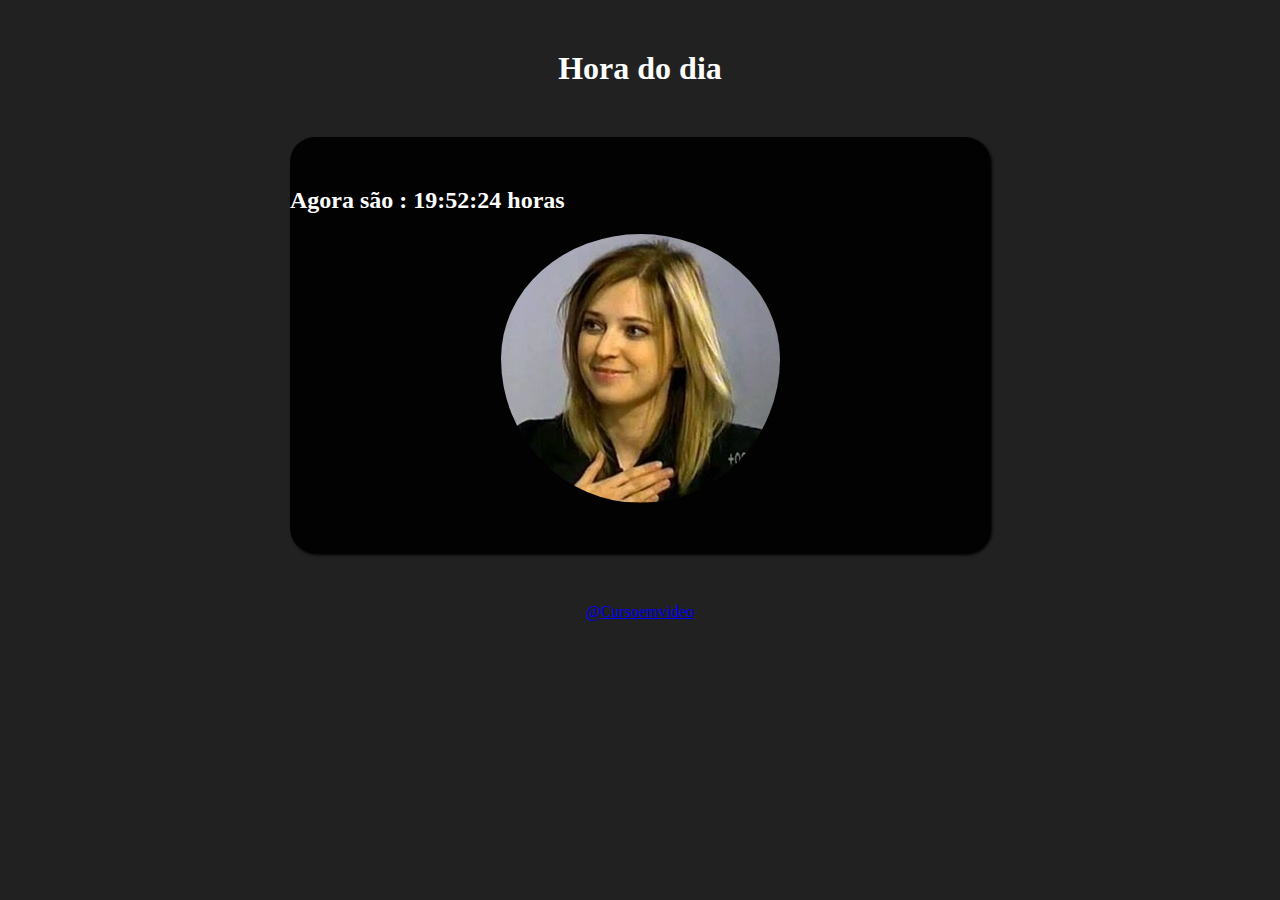
==== Modulo D/exercicios/ex1/index.html @ e703081a "aaa" ====
<!DOCTYPE html>
<html lang="pt-BR">
<head>
    <meta charset="UTF-8">
    <meta name="viewport" content="width=device-width, initial-scale=1.0">
    <link rel="stylesheet" href="style.css">
    <title>Exercicio 1</title>
</head>
<body>
    
    <h1>Hora do dia</h1>
    <div class="fundodaimagem">
        <h2 class="horacentral">
            <div class="resultado"></div>
        </h2>
        <div class="meio">
            <img src="imagens/foto 134.jpg" alt="imagem">
        </div>
    </div>
</body>
<footer>
    <a href="https://www.cursoemvideo.com/">@Cursoemvideo</a>
</footer>
<script src="script.js"></script>
</html>
---- Modulo D/exercicios/ex1/style.css ----
* {
    padding: 0;
    margin: 0;
    box-sizing: border-box;
    
}

body {
    background-color: rgba(0, 0, 0, 0.87);
    color: white;
}

h1 {
    text-align: center;
    margin-top: 50px;
    margin-bottom: 50px;
}

.fundodaimagem {
    background-color: rgb(2, 2, 2);
    padding-top: 50px;
    padding-bottom: 50px;
    margin: auto;
    max-width: 700px;
    border-radius: 25px;
    box-shadow: black 2px 2px 3px;
}

.meio {
    display: flex;
    align-items: center;
    justify-content: center;
    
}

.meio img {
    border-radius: 150%;
    padding-top: 20px;
}

footer {
    color: white;
    text-align: center;
    margin-top: 50px;
}
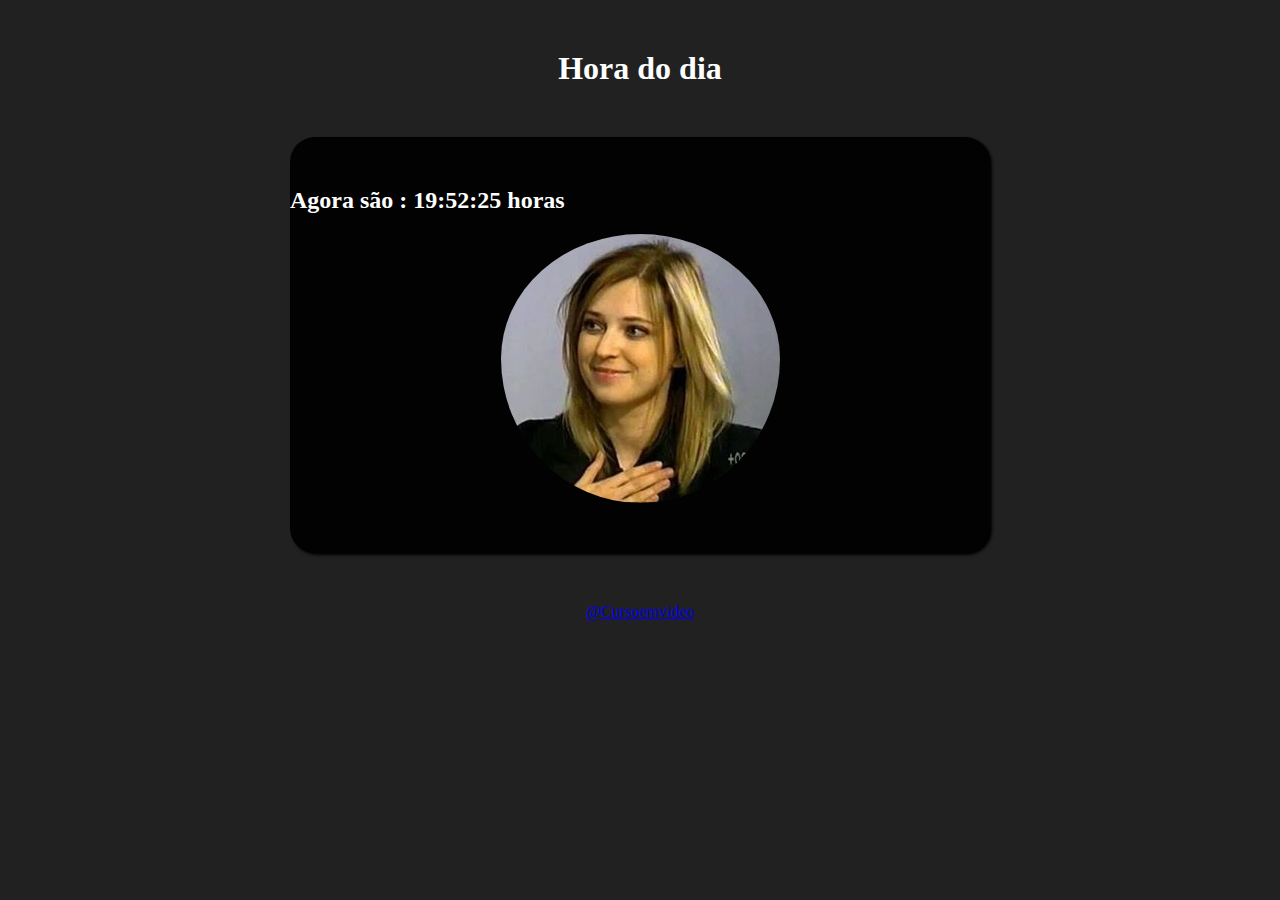
==== commit 065b811a: "relogio funcionando" ====
--- a/Modulo D/exercicios/ex1/index.html
+++ b/Modulo D/exercicios/ex1/index.html
@@ -6,7 +6,7 @@
     <link rel="stylesheet" href="style.css">
     <title>Exercicio 1</title>
 </head>
-<body>
+<body onload="startTime()">
     
     <h1>Hora do dia</h1>
     <div class="fundodaimagem">
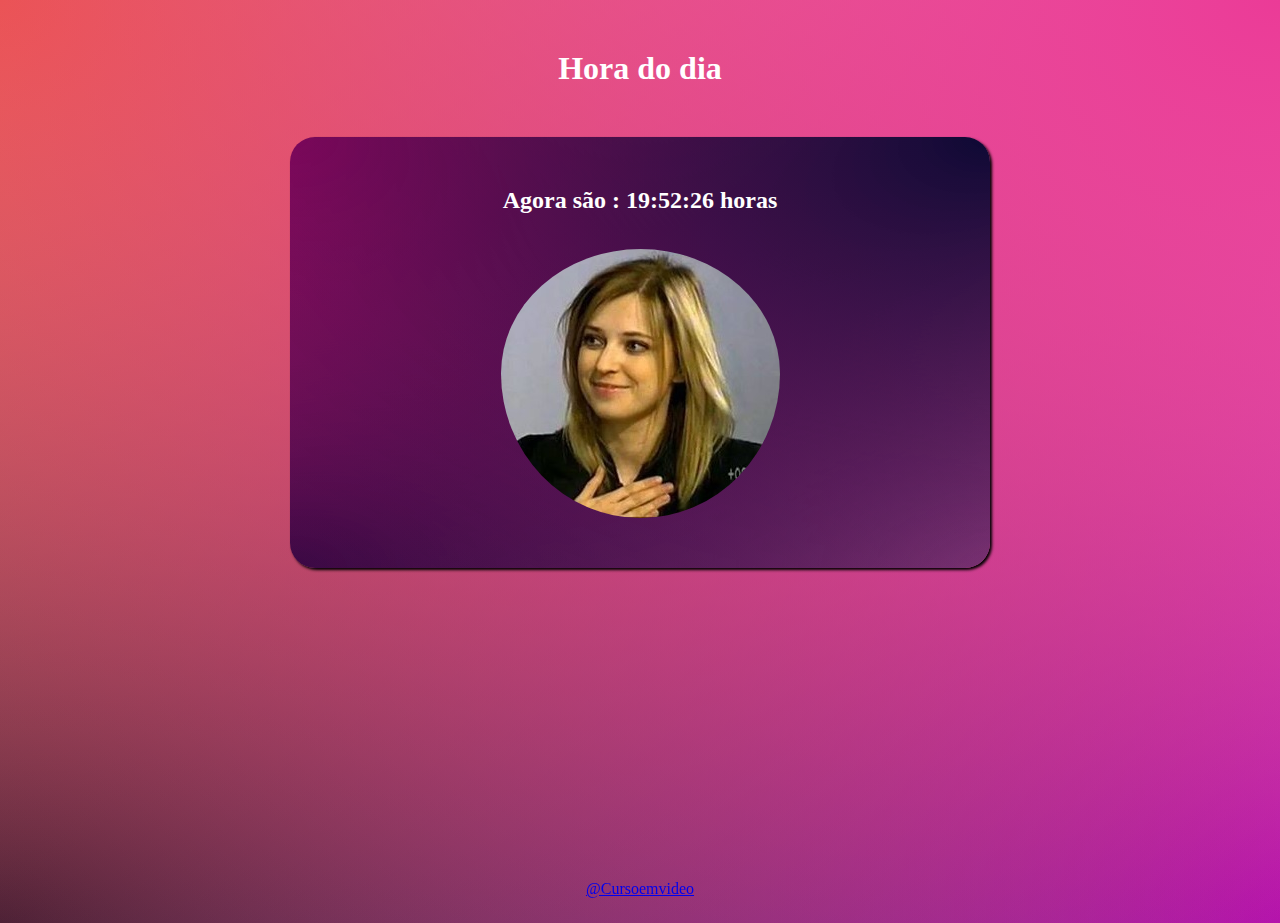
==== commit 2747ccf0: "resolvido o footer" ====
--- a/Modulo D/exercicios/ex1/index.html
+++ b/Modulo D/exercicios/ex1/index.html
@@ -7,8 +7,8 @@
     <title>Exercicio 1</title>
 </head>
 <body onload="startTime()">
-    
-    <h1>Hora do dia</h1>
+    <main>
+        <h1>Hora do dia</h1>
     <div class="fundodaimagem">
         <h2 class="horacentral">
             <div class="resultado"></div>
@@ -17,6 +17,7 @@
             <img src="imagens/foto 134.jpg" alt="imagem">
         </div>
     </div>
+    </main>
 </body>
 <footer>
     <a href="https://www.cursoemvideo.com/">@Cursoemvideo</a>
--- a/Modulo D/exercicios/ex1/style.css
+++ b/Modulo D/exercicios/ex1/style.css
@@ -1,13 +1,27 @@
 * {
-    padding: 0;
-    margin: 0;
+    padding: 0px;
+    margin: 0px;
     box-sizing: border-box;
+    
     
 }
 
 body {
-    background-color: rgba(0, 0, 0, 0.87);
+    background: radial-gradient(ellipse at top right, #EB3B97, transparent),
+              radial-gradient(ellipse at top left, #EB5D3B, transparent),
+              radial-gradient(ellipse at bottom left, #0D0934, transparent),
+              radial-gradient(ellipse at bottom right, #DA01EA, transparent);
+    background-repeat: repeat;
+    background-size: cover;
     color: white;
+    
+    height: 97vh;
+}
+
+main {
+    
+    
+    
 }
 
 h1 {
@@ -17,13 +31,16 @@
 }
 
 .fundodaimagem {
-    background-color: rgb(2, 2, 2);
     padding-top: 50px;
     padding-bottom: 50px;
     margin: auto;
     max-width: 700px;
     border-radius: 25px;
     box-shadow: black 2px 2px 3px;
+    background: radial-gradient(ellipse at top right, #0D0934, transparent),
+              radial-gradient(ellipse at top left, #a7066a, transparent),
+              radial-gradient(ellipse at bottom left, #0D0934, transparent),
+              radial-gradient(ellipse at bottom right, #e35aaf, transparent);
 }
 
 .meio {
@@ -38,8 +55,19 @@
     padding-top: 20px;
 }
 
+.resultado {
+    text-align: center;
+    margin-bottom: 15px;
+}
+
 footer {
+    position: fixed;
+    width: 100%;
+    bottom: 0;
+    left: 0;
+    height: 20px;  
     color: white;
     text-align: center;
-    margin-top: 50px;
+    
+    
 }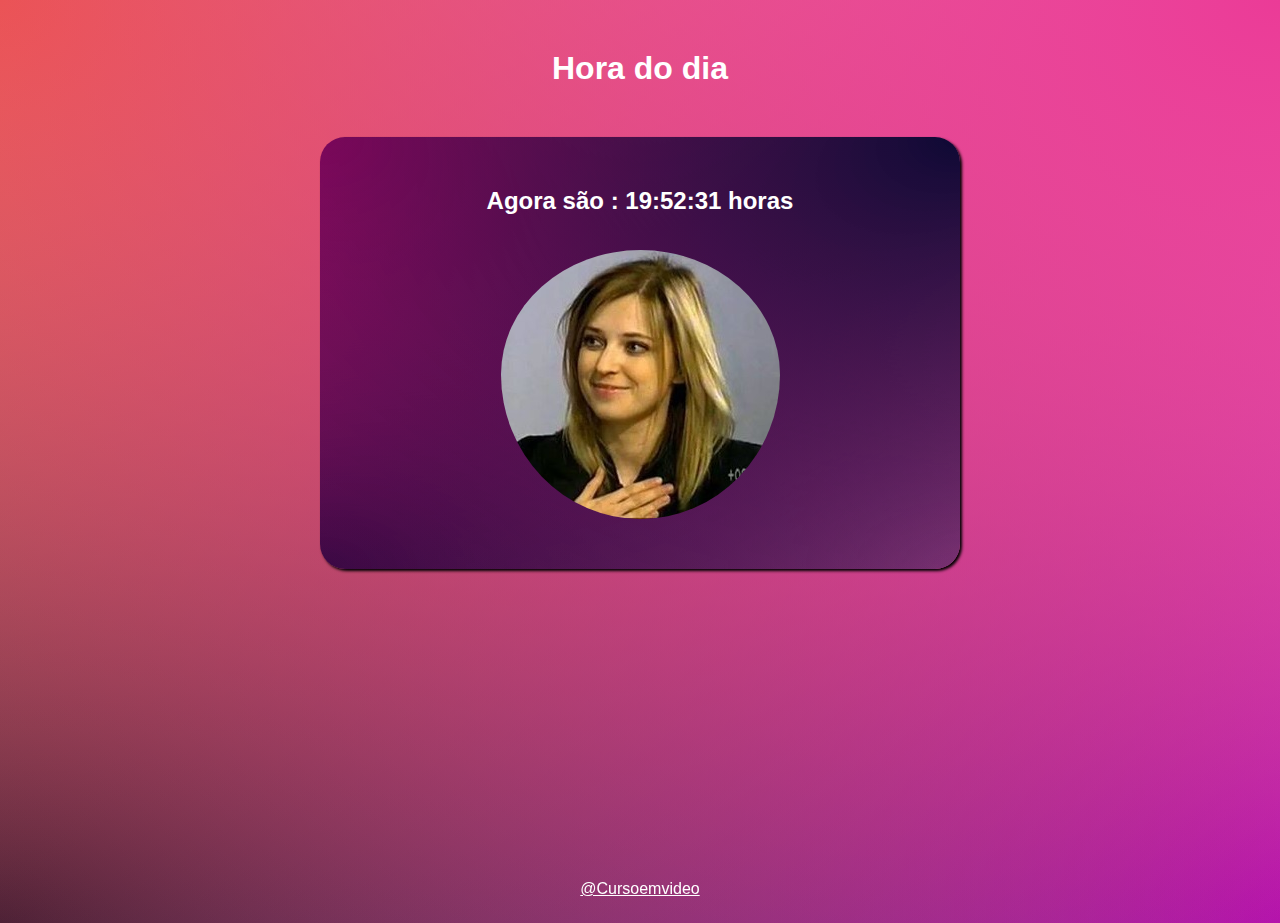
==== commit 61eb2ebe: "aaa" ====
--- a/Modulo D/exercicios/ex1/index.html
+++ b/Modulo D/exercicios/ex1/index.html
@@ -7,7 +7,6 @@
     <title>Exercicio 1</title>
 </head>
 <body onload="startTime()">
-    <main>
         <h1>Hora do dia</h1>
     <div class="fundodaimagem">
         <h2 class="horacentral">
@@ -17,7 +16,6 @@
             <img src="imagens/foto 134.jpg" alt="imagem">
         </div>
     </div>
-    </main>
 </body>
 <footer>
     <a href="https://www.cursoemvideo.com/">@Cursoemvideo</a>
--- a/Modulo D/exercicios/ex1/style.css
+++ b/Modulo D/exercicios/ex1/style.css
@@ -2,8 +2,7 @@
     padding: 0px;
     margin: 0px;
     box-sizing: border-box;
-    
-    
+    font-family: Arial, Helvetica, sans-serif;
 }
 
 body {
@@ -14,14 +13,7 @@
     background-repeat: repeat;
     background-size: cover;
     color: white;
-    
     height: 97vh;
-}
-
-main {
-    
-    
-    
 }
 
 h1 {
@@ -31,10 +23,12 @@
 }
 
 .fundodaimagem {
+    width: 100%;
     padding-top: 50px;
     padding-bottom: 50px;
     margin: auto;
-    max-width: 700px;
+    max-width: 640px;
+    max-height: 450px;
     border-radius: 25px;
     box-shadow: black 2px 2px 3px;
     background: radial-gradient(ellipse at top right, #0D0934, transparent),
@@ -67,7 +61,9 @@
     left: 0;
     height: 20px;  
     color: white;
-    text-align: center;
-    
-    
+    text-align: center;   
+}
+
+a {
+    color: white;
 }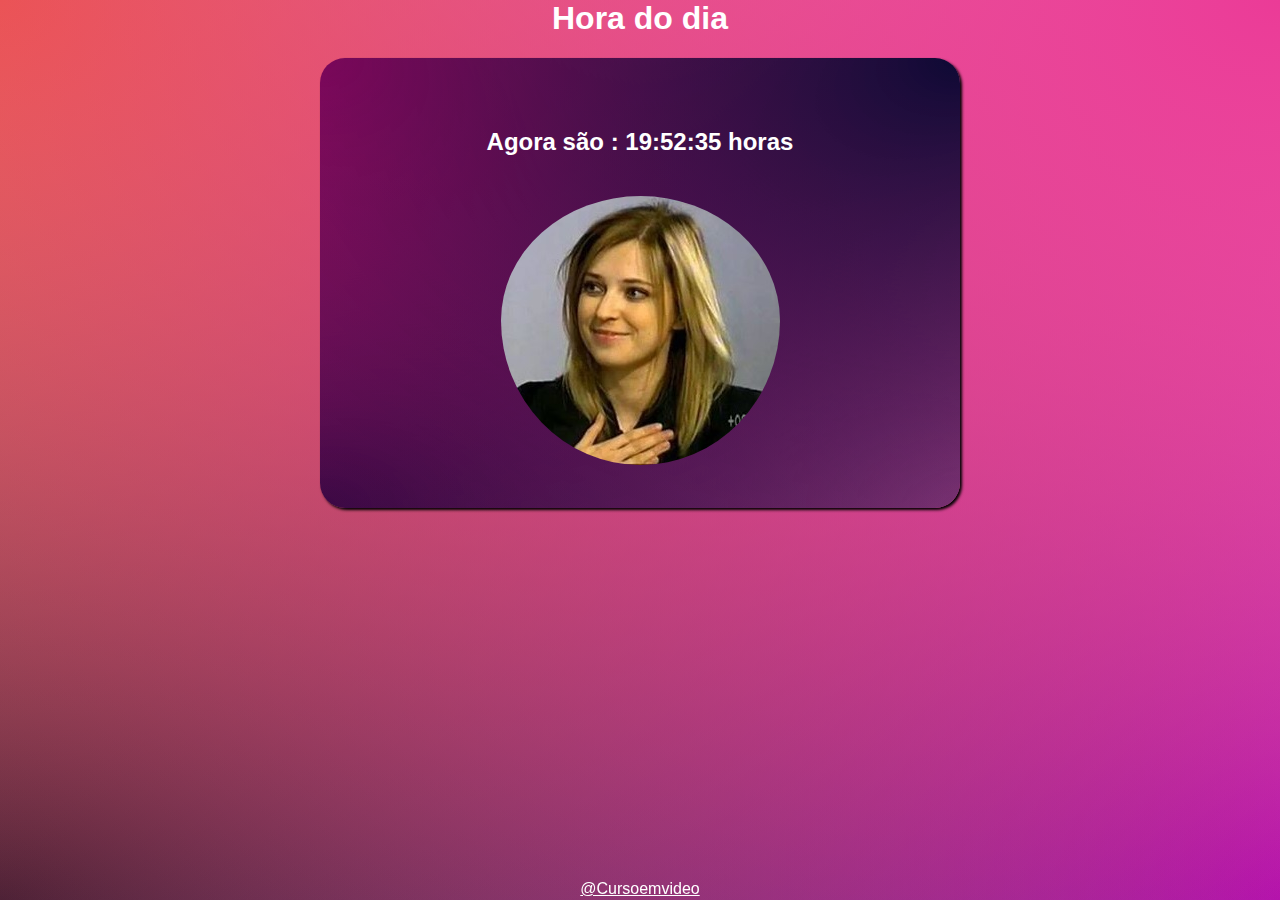
==== commit cf3e2d6c: "a" ====
--- a/Modulo D/exercicios/ex1/index.html
+++ b/Modulo D/exercicios/ex1/index.html
@@ -14,6 +14,7 @@
         </h2>
         <div class="meio">
             <img src="imagens/foto 134.jpg" alt="imagem">
+            <img src="" alt="">
         </div>
     </div>
 </body>
--- a/Modulo D/exercicios/ex1/style.css
+++ b/Modulo D/exercicios/ex1/style.css
@@ -1,6 +1,4 @@
 * {
-    padding: 0px;
-    margin: 0px;
     box-sizing: border-box;
     font-family: Arial, Helvetica, sans-serif;
 }
@@ -13,13 +11,13 @@
     background-repeat: repeat;
     background-size: cover;
     color: white;
-    height: 97vh;
+    height: 100vh;
+    margin: auto;
 }
 
 h1 {
     text-align: center;
-    margin-top: 50px;
-    margin-bottom: 50px;
+    margin-top: 0; 
 }
 
 .fundodaimagem {
@@ -41,7 +39,6 @@
     display: flex;
     align-items: center;
     justify-content: center;
-    
 }
 
 .meio img {
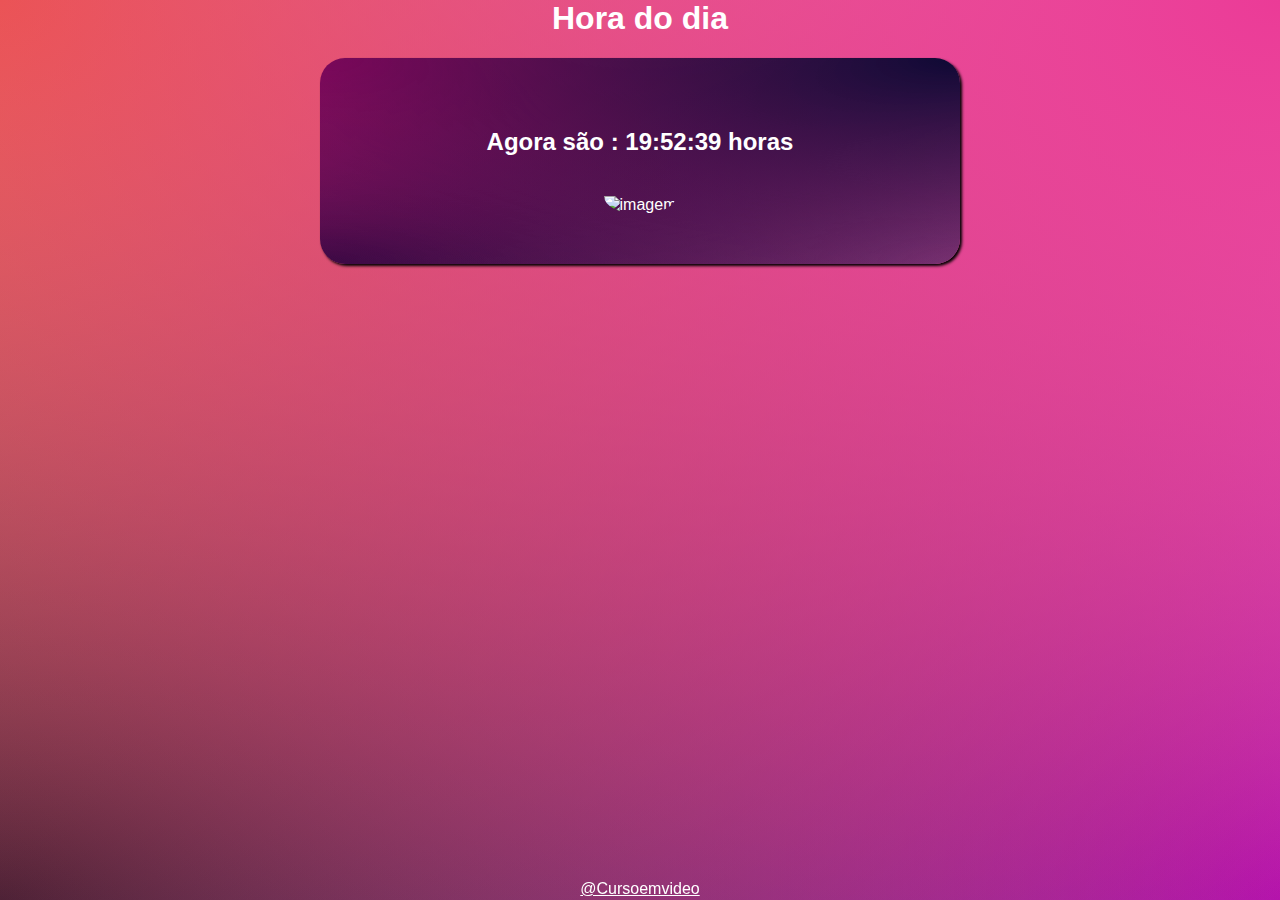
==== commit 375a36a9: "agora sim" ====
--- a/Modulo D/exercicios/ex1/index.html
+++ b/Modulo D/exercicios/ex1/index.html
@@ -13,8 +13,8 @@
             <div class="resultado"></div>
         </h2>
         <div class="meio">
-            <img src="imagens/foto 134.jpg" alt="imagem">
-            <img src="" alt="">
+            <img id="imagem" src="imagens/foto 134.jpg" alt="imagem">
+            
         </div>
     </div>
 </body>
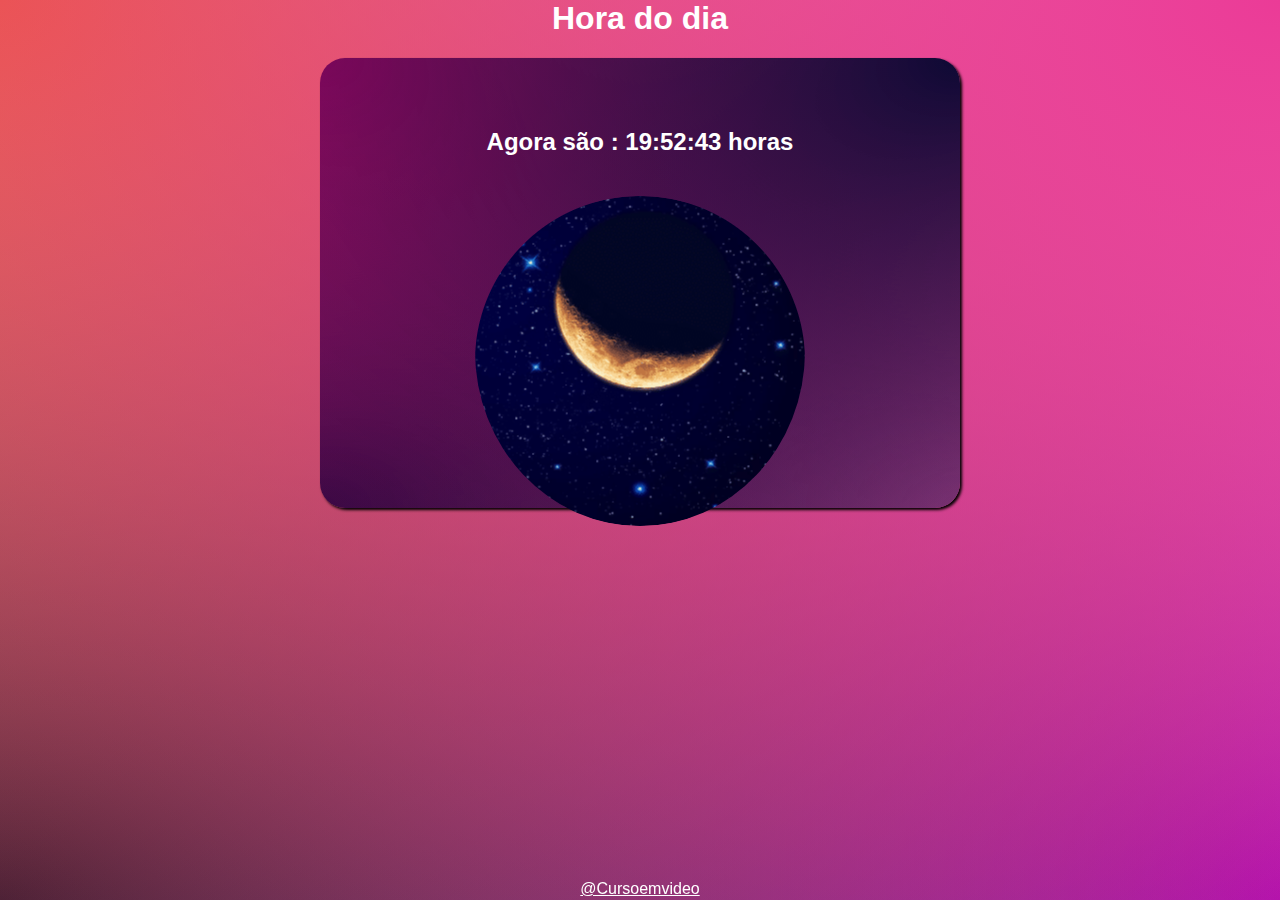
==== commit e525b0ef: "a" ====
--- a/Modulo D/exercicios/ex1/index.html
+++ b/Modulo D/exercicios/ex1/index.html
@@ -13,7 +13,7 @@
             <div class="resultado"></div>
         </h2>
         <div class="meio">
-            <img id="imagem" src="imagens/foto 134.jpg" alt="imagem">
+            <img id="imagem" src="imagens/dia-modified.png" alt="imagem">
             
         </div>
     </div>
--- a/Modulo D/exercicios/ex1/style.css
+++ b/Modulo D/exercicios/ex1/style.css
@@ -39,11 +39,13 @@
     display: flex;
     align-items: center;
     justify-content: center;
+    
 }
 
 .meio img {
     border-radius: 150%;
     padding-top: 20px;
+
 }
 
 .resultado {
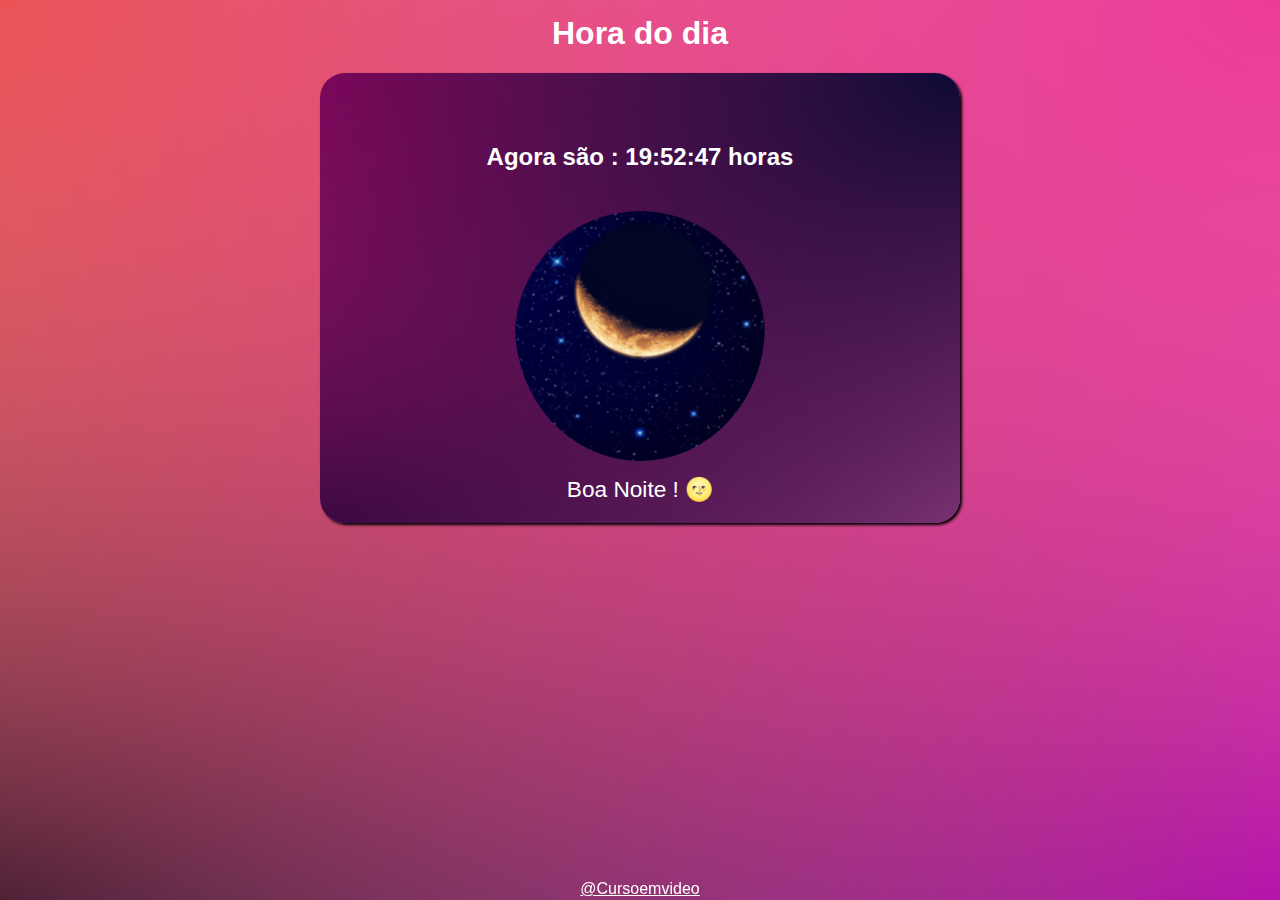
==== commit e6e7f8bc: "ano pronto" ====
--- a/Modulo D/exercicios/ex1/index.html
+++ b/Modulo D/exercicios/ex1/index.html
@@ -14,6 +14,8 @@
         </h2>
         <div class="meio">
             <img id="imagem" src="imagens/dia-modified.png" alt="imagem">
+        </div>
+        <div id="mensagem">
             
         </div>
     </div>
--- a/Modulo D/exercicios/ex1/style.css
+++ b/Modulo D/exercicios/ex1/style.css
@@ -18,6 +18,7 @@
 h1 {
     text-align: center;
     margin-top: 0; 
+    padding-top: 15px;
 }
 
 .fundodaimagem {
@@ -53,6 +54,12 @@
     margin-bottom: 15px;
 }
 
+div#mensagem {
+    text-align: center;
+    padding-top: 15px;
+    font-size: 17pt;
+}
+
 footer {
     position: fixed;
     width: 100%;
